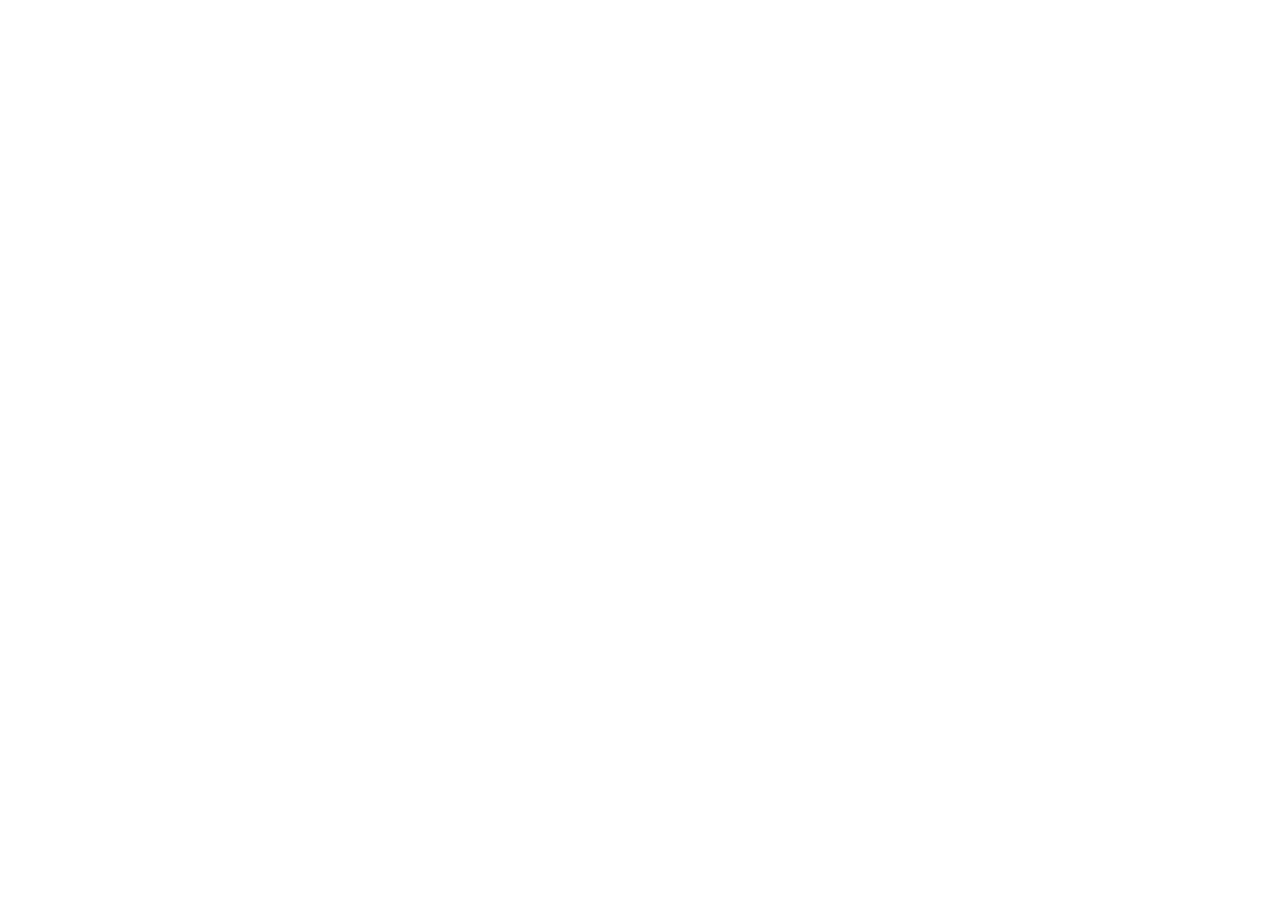
==== index.html @ 06e177b4 "Pages Creation for Portfolio" ====
<!DOCTYPE html>
<html lang="en">
<head>
    <meta charset="UTF-8">
    <meta name="viewport" content="width=device-width, initial-scale=1.0">
    <title>Portfolio</title>
</head>
<body>
    
</body>
</html>
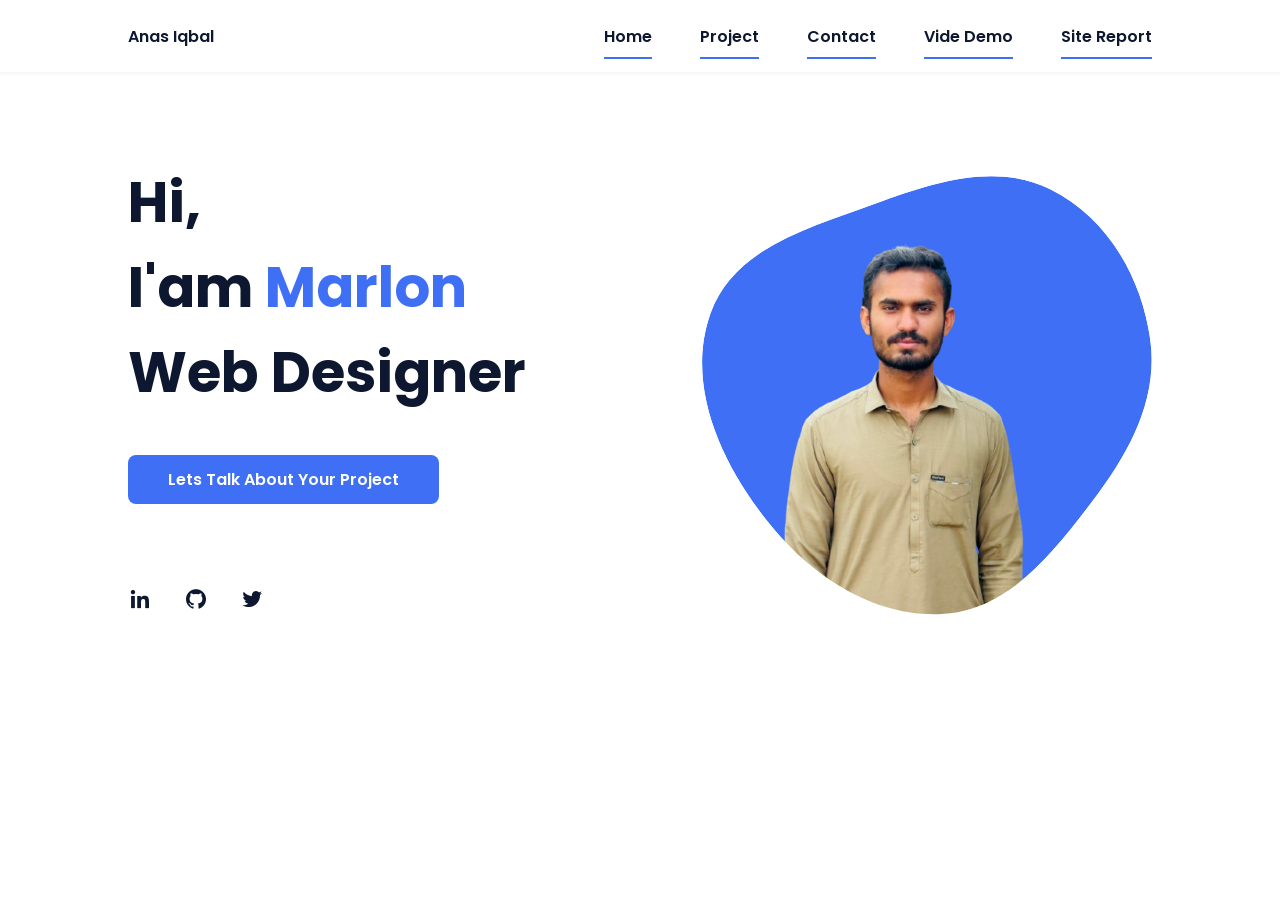
==== commit abf52c45: "Home Section is Correctly Implemented with Navigations to other Pages" ====
--- a/index.html
+++ b/index.html
@@ -1,11 +1,105 @@
 <!DOCTYPE html>
 <html lang="en">
-<head>
-    <meta charset="UTF-8">
-    <meta name="viewport" content="width=device-width, initial-scale=1.0">
-    <title>Portfolio</title>
-</head>
-<body>
-    
-</body>
-</html>+  <head>
+    <meta charset="UTF-8" />
+    <meta name="viewport" content="width=device-width, initial-scale=1.0" />
+    <link rel="stylesheet" href="css/styles.css" />
+    <link
+      rel="stylesheet"
+      href="https://cdn.jsdelivr.net/npm/boxicons@2.0.5/css/boxicons.min.css"
+    />
+    <title>Anas Portfolio</title>
+  </head>
+  <body>
+    <header class="l-header">
+      <!--Navbar Section-->
+      <nav class="nav bd-grid">
+        <div>
+          <a href="#" class="nav__logo">Anas Iqbal</a>
+        </div>
+
+        <div class="nav__menu" id="nav-menu">
+          <ul class="nav__list">
+            <li class="nav__item">
+              <a href="#" class="nav__link active-link">Home</a>
+            </li>
+            <li class="nav__item">
+              <a href="Pages/project.html" class="nav__link active-link"
+                >Project</a
+              >
+            </li>
+            <li class="nav__item">
+              <a href="Pages/contact.html" class="nav__link active-link"
+                >Contact</a
+              >
+            </li>
+            <li class="nav__item">
+              <a href="Pages/videoDemo.html" class="nav__link active-link"
+                >Vide Demo</a
+              >
+            </li>
+            <li class="nav__item">
+              <a href="Pages/siteReport.html" class="nav__link active-link"
+                >Site Report</a
+              >
+            </li>
+          </ul>
+        </div>
+
+        <div class="nav__toggle nav-toggle">
+          <i class="bx bx-menu"></i>
+        </div>
+      </nav>
+    </header>
+
+    <main class="l-main">
+      <!--Home Section-->
+      <section class="home bd-grid" id="home">
+        <div class="home__data">
+          <h1 class="home__title">
+            Hi,<br />I'am <span class="home__title-color">Marlon</span><br />
+            Web Designer
+          </h1>
+
+          <a href="Pages/contact.html" class="button">Lets Talk About Your Project</a>
+        </div>
+
+        <div class="home__social">
+          <a href="" class="home__social-icon"
+            ><i class="bx bxl-linkedin"></i
+          ></a>
+          <a href="" class="home__social-icon"><i class="bx bxl-github"></i></a>
+          <a href="" class="home__social-icon"
+            ><i class="bx bxl-twitter"></i
+          ></a>
+        </div>
+
+        <div class="home__img">
+          <svg
+            class="home__blob"
+            viewBox="0 0 479 467"
+            xmlns="http://www.w3.org/2000/svg"
+            xmlns:xlink="http://www.w3.org/1999/xlink"
+          >
+            <mask id="mask0" mask-type="alpha">
+              <path
+                d="M9.19024 145.964C34.0253 76.5814 114.865 54.7299 184.111 29.4823C245.804 6.98884 311.86 -14.9503 370.735 14.143C431.207 44.026 467.948 107.508 477.191 174.311C485.897 237.229 454.931 294.377 416.506 344.954C373.74 401.245 326.068 462.801 255.442 466.189C179.416 469.835 111.552 422.137 65.1576 361.805C17.4835 299.81 -17.1617 219.583 9.19024 145.964Z"
+              />
+            </mask>
+            <g mask="url(#mask0)">
+              <path
+                d="M9.19024 145.964C34.0253 76.5814 114.865 54.7299 184.111 29.4823C245.804 6.98884 311.86 -14.9503 370.735 14.143C431.207 44.026 467.948 107.508 477.191 174.311C485.897 237.229 454.931 294.377 416.506 344.954C373.74 401.245 326.068 462.801 255.442 466.189C179.416 469.835 111.552 422.137 65.1576 361.805C17.4835 299.81 -17.1617 219.583 9.19024 145.964Z"
+              />
+              <image
+                class="home__blob-img"
+                x="50"
+                y="60"
+                href="/allAssests/ProfileImage.png"
+              />
+            </g>
+          </svg>
+        </div>
+      </section>
+    </main>
+  </body>
+</html>
--- a/css/styles.css
+++ b/css/styles.css
@@ -0,0 +1,486 @@
+/*===== GOOGLE FONTS =====*/
+@import url("https://fonts.googleapis.com/css2?family=Poppins:wght@400;600;700&display=swap");
+/*===== VARIABLES CSS =====*/
+:root {
+  --header-height: 3rem;
+  --font-semi: 600;
+  /*===== Colores =====*/
+  /*Purple 260 - Red 355 - Blue 224 - Pink 340*/
+  /* HSL color mode */
+  --hue-color: 224;
+  --first-color: hsl(var(--hue-color), 89%, 60%);
+  --second-color: hsl(var(--hue-color), 56%, 12%);
+  /*===== Fuente y tipografia =====*/
+  --body-font: "Poppins", sans-serif;
+  --big-font-size: 2rem;
+  --h2-font-size: 1.25rem;
+  --normal-font-size: .938rem;
+  --smaller-font-size: .75rem;
+  /*===== Margenes =====*/
+  --mb-2: 1rem;
+  --mb-4: 2rem;
+  --mb-5: 2.5rem;
+  --mb-6: 3rem;
+  /*===== z index =====*/
+  --z-back: -10;
+  --z-fixed: 100;
+}
+@media screen and (min-width: 968px) {
+  :root {
+    --big-font-size: 3.5rem;
+    --h2-font-size: 2rem;
+    --normal-font-size: 1rem;
+    --smaller-font-size: .875rem;
+  }
+}
+
+/*===== BASE =====*/
+*, ::before, ::after {
+  box-sizing: border-box;
+}
+
+html {
+  scroll-behavior: smooth;
+}
+
+body {
+  margin: var(--header-height) 0 0 0;
+  font-family: var(--body-font);
+  font-size: var(--normal-font-size);
+  color: var(--second-color);
+}
+
+h1, h2, p {
+  margin: 0;
+}
+
+ul {
+  margin: 0;
+  padding: 0;
+  list-style: none;
+}
+
+a {
+  text-decoration: none;
+}
+
+img {
+  max-width: 100%;
+  height: auto;
+  display: block;
+}
+
+/*===== CLASS CSS ===== */
+.section-title {
+  position: relative;
+  font-size: var(--h2-font-size);
+  color: var(--first-color);
+  margin-top: var(--mb-2);
+  margin-bottom: var(--mb-4);
+  text-align: center;
+}
+.section-title::after {
+  position: absolute;
+  content: "";
+  width: 64px;
+  height: 0.18rem;
+  left: 0;
+  right: 0;
+  margin: auto;
+  top: 2rem;
+  background-color: var(--first-color);
+}
+
+.section {
+  padding-top: 3rem;
+  padding-bottom: 2rem;
+}
+
+/*===== LAYOUT =====*/
+.bd-grid {
+  max-width: 1024px;
+  display: grid;
+  margin-left: var(--mb-2);
+  margin-right: var(--mb-2);
+}
+
+.l-header {
+  width: 100%;
+  position: fixed;
+  top: 0;
+  left: 0;
+  z-index: var(--z-fixed);
+  background-color: #fff;
+  box-shadow: 0 1px 4px rgba(146, 161, 176, 0.15);
+}
+
+/*===== NAV =====*/
+.nav {
+  height: var(--header-height);
+  display: flex;
+  justify-content: space-between;
+  align-items: center;
+  font-weight: var(--font-semi);
+}
+@media screen and (max-width: 767px) {
+  .nav__menu {
+    position: fixed;
+    top: var(--header-height);
+    right: -100%;
+    width: 80%;
+    height: 100%;
+    padding: 2rem;
+    background-color: var(--second-color);
+    transition: 0.5s;
+  }
+}
+.nav__item {
+  margin-bottom: var(--mb-4);
+}
+.nav__link {
+  position: relative;
+  color: #fff;
+}
+.nav__link:hover {
+  position: relative;
+}
+.nav__link:hover::after {
+  position: absolute;
+  content: "";
+  width: 100%;
+  height: 0.18rem;
+  left: 0;
+  top: 2rem;
+  background-color: var(--first-color);
+}
+.nav__logo {
+  color: var(--second-color);
+}
+.nav__toggle {
+  color: var(--second-color);
+  font-size: 1.5rem;
+  cursor: pointer;
+}
+
+/*Active menu*/
+.active-link::after {
+  position: absolute;
+  content: "";
+  width: 100%;
+  height: 0.18rem;
+  left: 0;
+  top: 2rem;
+  background-color: var(--first-color);
+}
+
+/*=== Show menu ===*/
+.show {
+  right: 0;
+}
+
+/*===== HOME =====*/
+.home {
+  position: relative;
+  row-gap: 5rem;
+  padding: 4rem 0 5rem;
+}
+.home__data {
+  align-self: center;
+}
+.home__title {
+  font-size: var(--big-font-size);
+  margin-bottom: var(--mb-5);
+}
+.home__title-color {
+  color: var(--first-color);
+}
+.home__social {
+  display: flex;
+  flex-direction: column;
+}
+.home__social-icon {
+  width: max-content;
+  margin-bottom: var(--mb-2);
+  font-size: 1.5rem;
+  color: var(--second-color);
+}
+.home__social-icon:hover {
+  color: var(--first-color);
+}
+.home__img {
+  position: absolute;
+  right: 0;
+  bottom: 0;
+  width: 260px;
+}
+.home__blob {
+  fill: var(--first-color);
+}
+.home__blob-img {
+  width: 360px;
+}
+
+/*BUTTONS*/
+.button {
+  display: inline-block;
+  background-color: var(--first-color);
+  color: #fff;
+  padding: 0.75rem 2.5rem;
+  font-weight: var(--font-semi);
+  border-radius: 0.5rem;
+  transition: 0.3s;
+}
+.button:hover {
+  box-shadow: 0px 10px 36px rgba(0, 0, 0, 0.15);
+}
+
+/* ===== ABOUT =====*/
+.about__container {
+  row-gap: 2rem;
+  text-align: center;
+}
+.about__subtitle {
+  margin-bottom: var(--mb-2);
+}
+.about__img {
+  justify-self: center;
+}
+.about__img img {
+  width: 200px;
+  border-radius: 0.5rem;
+}
+
+/* ===== SKILLS =====*/
+.skills__container {
+  row-gap: 2rem;
+  text-align: center;
+}
+.skills__subtitle {
+  margin-bottom: var(--mb-2);
+}
+.skills__text {
+  margin-bottom: var(--mb-4);
+}
+.skills__data {
+  display: flex;
+  justify-content: space-between;
+  align-items: center;
+  position: relative;
+  font-weight: var(--font-semi);
+  padding: 0.5rem 1rem;
+  margin-bottom: var(--mb-4);
+  border-radius: 0.5rem;
+  box-shadow: 0px 4px 25px rgba(14, 36, 49, 0.15);
+}
+.skills__icon {
+  font-size: 2rem;
+  margin-right: var(--mb-2);
+  color: var(--first-color);
+}
+.skills__names {
+  display: flex;
+  align-items: center;
+}
+.skills__bar {
+  position: absolute;
+  left: 0;
+  bottom: 0;
+  background-color: var(--first-color);
+  height: 0.25rem;
+  border-radius: 0.5rem;
+  z-index: var(--z-back);
+}
+.skills__html {
+  width: 95%;
+}
+.skills__css {
+  width: 85%;
+}
+.skills__js {
+  width: 65%;
+}
+.skills__ux {
+  width: 85%;
+}
+.skills__img {
+  border-radius: 0.5rem;
+}
+
+/* ===== WORK =====*/
+.work__container {
+  row-gap: 2rem;
+}
+.work__img {
+  box-shadow: 0px 4px 25px rgba(14, 36, 49, 0.15);
+  border-radius: 0.5rem;
+  overflow: hidden;
+}
+.work__img img {
+  transition: 1s;
+}
+.work__img img:hover {
+  transform: scale(1.1);
+}
+
+/* ===== CONTACT =====*/
+.contact__input {
+  width: 100%;
+  font-size: var(--normal-font-size);
+  font-weight: var(--font-semi);
+  padding: 1rem;
+  border-radius: 0.5rem;
+  border: 1.5px solid var(--second-color);
+  outline: none;
+  margin-bottom: var(--mb-4);
+}
+.contact__button {
+  display: block;
+  border: none;
+  outline: none;
+  font-size: var(--normal-font-size);
+  cursor: pointer;
+  margin-left: auto;
+}
+
+/* ===== FOOTER =====*/
+.footer {
+  background-color: var(--second-color);
+  color: #fff;
+  text-align: center;
+  font-weight: var(--font-semi);
+  padding: 2rem 0;
+}
+.footer__title {
+  font-size: 2rem;
+  margin-bottom: var(--mb-4);
+}
+.footer__social {
+  margin-bottom: var(--mb-4);
+}
+.footer__icon {
+  font-size: 1.5rem;
+  color: #fff;
+  margin: 0 var(--mb-2);
+}
+.footer__copy {
+  font-size: var(--smaller-font-size);
+}
+
+/* ===== MEDIA QUERIES=====*/
+@media screen and (max-width: 320px) {
+  .home {
+    row-gap: 2rem;
+  }
+  .home__img {
+    width: 200px;
+  }
+}
+@media screen and (min-width: 576px) {
+  .home {
+    padding: 4rem 0 2rem;
+  }
+  .home__social {
+    padding-top: 0;
+    padding-bottom: 2.5rem;
+    flex-direction: row;
+    align-self: flex-end;
+  }
+  .home__social-icon {
+    margin-bottom: 0;
+    margin-right: var(--mb-4);
+  }
+  .home__img {
+    width: 300px;
+    bottom: 25%;
+  }
+  .about__container {
+    grid-template-columns: repeat(2, 1fr);
+    align-items: center;
+    text-align: initial;
+  }
+  .skills__container {
+    grid-template-columns: 0.7fr;
+    justify-content: center;
+    column-gap: 1rem;
+  }
+  .work__container {
+    grid-template-columns: repeat(2, 1fr);
+    column-gap: 2rem;
+    padding-top: 2rem;
+  }
+  .contact__form {
+    width: 360px;
+    padding-top: 2rem;
+  }
+  .contact__container {
+    justify-items: center;
+  }
+}
+@media screen and (min-width: 768px) {
+  body {
+    margin: 0;
+  }
+  .section {
+    padding-top: 4rem;
+    padding-bottom: 3rem;
+  }
+  .section-title {
+    margin-bottom: var(--mb-6);
+  }
+  .section-title::after {
+    width: 80px;
+    top: 3rem;
+  }
+  .nav {
+    height: calc(var(--header-height) + 1.5rem);
+  }
+  .nav__list {
+    display: flex;
+    padding-top: 0;
+  }
+  .nav__item {
+    margin-left: var(--mb-6);
+    margin-bottom: 0;
+  }
+  .nav__toggle {
+    display: none;
+  }
+  .nav__link {
+    color: var(--second-color);
+  }
+  .home {
+    padding: 8rem 0 2rem;
+  }
+  .home__img {
+    width: 400px;
+    bottom: 10%;
+  }
+  .about__container {
+    padding-top: 2rem;
+  }
+  .about__img img {
+    width: 300px;
+  }
+  .skills__container {
+    grid-template-columns: repeat(2, 1fr);
+    column-gap: 2rem;
+    align-items: center;
+    text-align: initial;
+  }
+  .work__container {
+    grid-template-columns: repeat(3, 1fr);
+    column-gap: 2rem;
+  }
+}
+@media screen and (min-width: 992px) {
+  .bd-grid {
+    margin-left: auto;
+    margin-right: auto;
+  }
+  .home {
+    padding: 10rem 0 2rem;
+  }
+  .home__img {
+    width: 450px;
+  }
+}
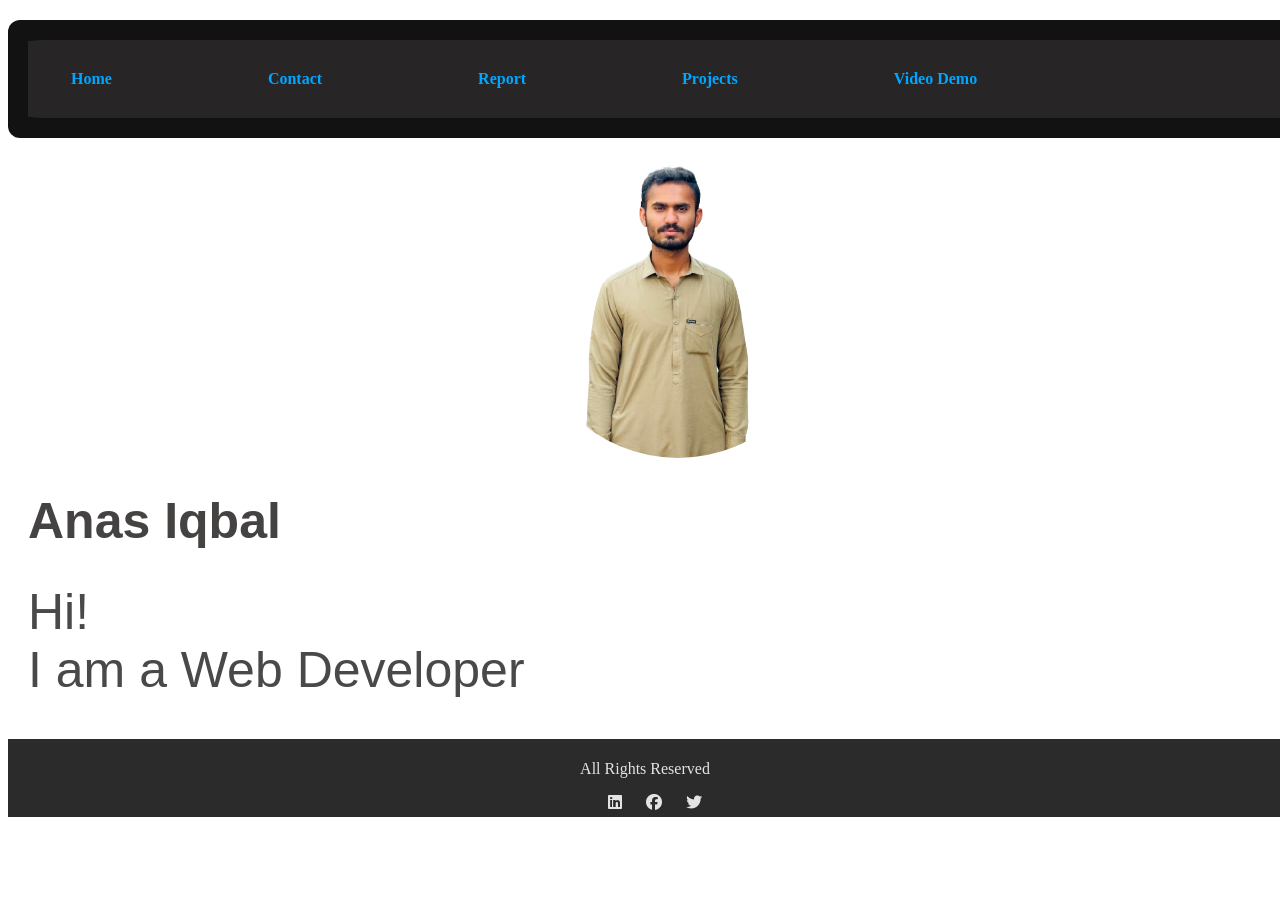
==== commit f9b44492: "My portfolio" ====
--- a/index.html
+++ b/index.html
@@ -1,105 +1,39 @@
 <!DOCTYPE html>
 <html lang="en">
   <head>
-    <meta charset="UTF-8" />
-    <meta name="viewport" content="width=device-width, initial-scale=1.0" />
-    <link rel="stylesheet" href="css/styles.css" />
+    <meta charset="UTF-8" >
+    <meta name="viewport" content="width=device-width, initial-scale=1.0" >
+    <link rel="stylesheet" href="styles.css" >
     <link
       rel="stylesheet"
-      href="https://cdn.jsdelivr.net/npm/boxicons@2.0.5/css/boxicons.min.css"
-    />
-    <title>Anas Portfolio</title>
+      href="https://cdnjs.cloudflare.com/ajax/libs/font-awesome/6.5.1/css/all.min.css"
+    >
+    <title>Portfolio</title>
   </head>
   <body>
-    <header class="l-header">
-      <!--Navbar Section-->
-      <nav class="nav bd-grid">
-        <div>
-          <a href="#" class="nav__logo">Anas Iqbal</a>
-        </div>
+    <main>
+      <nav class="navbar">
+        <ul>
+          <li><a href="/index.html">Home</a></li>
+          <li><a href="/contact.html">Contact</a></li>
+          <li><a href="/Report.html">Report</a></li>
+          <li><a href="/project.html">Projects</a></li>
+          <li><a href="/video.html">Video Demo</a></li>
+        </ul>
+      </nav>
+    </main>
+    <div class="intro">
+      <img src="/1.png" alt="Profile" >
+      <h1>Anas Iqbal</h1>
+      <span>Hi!</span>
+      <span>I am a Web Developer</span>
+    </div>
 
-        <div class="nav__menu" id="nav-menu">
-          <ul class="nav__list">
-            <li class="nav__item">
-              <a href="#" class="nav__link active-link">Home</a>
-            </li>
-            <li class="nav__item">
-              <a href="Pages/project.html" class="nav__link active-link"
-                >Project</a
-              >
-            </li>
-            <li class="nav__item">
-              <a href="Pages/contact.html" class="nav__link active-link"
-                >Contact</a
-              >
-            </li>
-            <li class="nav__item">
-              <a href="Pages/videoDemo.html" class="nav__link active-link"
-                >Vide Demo</a
-              >
-            </li>
-            <li class="nav__item">
-              <a href="Pages/siteReport.html" class="nav__link active-link"
-                >Site Report</a
-              >
-            </li>
-          </ul>
-        </div>
-
-        <div class="nav__toggle nav-toggle">
-          <i class="bx bx-menu"></i>
-        </div>
-      </nav>
-    </header>
-
-    <main class="l-main">
-      <!--Home Section-->
-      <section class="home bd-grid" id="home">
-        <div class="home__data">
-          <h1 class="home__title">
-            Hi,<br />I'am <span class="home__title-color">Marlon</span><br />
-            Web Designer
-          </h1>
-
-          <a href="Pages/contact.html" class="button">Lets Talk About Your Project</a>
-        </div>
-
-        <div class="home__social">
-          <a href="" class="home__social-icon"
-            ><i class="bx bxl-linkedin"></i
-          ></a>
-          <a href="" class="home__social-icon"><i class="bx bxl-github"></i></a>
-          <a href="" class="home__social-icon"
-            ><i class="bx bxl-twitter"></i
-          ></a>
-        </div>
-
-        <div class="home__img">
-          <svg
-            class="home__blob"
-            viewBox="0 0 479 467"
-            xmlns="http://www.w3.org/2000/svg"
-            xmlns:xlink="http://www.w3.org/1999/xlink"
-          >
-            <mask id="mask0" mask-type="alpha">
-              <path
-                d="M9.19024 145.964C34.0253 76.5814 114.865 54.7299 184.111 29.4823C245.804 6.98884 311.86 -14.9503 370.735 14.143C431.207 44.026 467.948 107.508 477.191 174.311C485.897 237.229 454.931 294.377 416.506 344.954C373.74 401.245 326.068 462.801 255.442 466.189C179.416 469.835 111.552 422.137 65.1576 361.805C17.4835 299.81 -17.1617 219.583 9.19024 145.964Z"
-              />
-            </mask>
-            <g mask="url(#mask0)">
-              <path
-                d="M9.19024 145.964C34.0253 76.5814 114.865 54.7299 184.111 29.4823C245.804 6.98884 311.86 -14.9503 370.735 14.143C431.207 44.026 467.948 107.508 477.191 174.311C485.897 237.229 454.931 294.377 416.506 344.954C373.74 401.245 326.068 462.801 255.442 466.189C179.416 469.835 111.552 422.137 65.1576 361.805C17.4835 299.81 -17.1617 219.583 9.19024 145.964Z"
-              />
-              <image
-                class="home__blob-img"
-                x="50"
-                y="60"
-                href="/allAssests/ProfileImage.png"
-              />
-            </g>
-          </svg>
-        </div>
-      </section>
-    </main>
+    <footer>
+      <p>All Rights Reserved</p>
+      <i class="fa-brands fa-linkedin"></i>
+      <i class="fa-brands fa-facebook"></i>
+      <i class="fa-brands fa-twitter"></i>
+    </footer>
   </body>
 </html>
--- a/styles.css
+++ b/styles.css
@@ -0,0 +1,119 @@
+nav ul {
+  list-style: none;
+  padding: 0;
+  margin: 0;
+  display: flex;
+  justify-content: center;
+}
+nav ul li {
+  margin: 10px;
+  margin-right: 120px;
+}
+nav ul li a {
+  color: #00a6ff;
+  text-decoration: none;
+  font-weight: bold;
+  padding: 13px;
+  transition: 0.5s;
+}
+nav ul li a:hover {
+  background-color: #0056b3;
+  color: white;
+}
+main {
+  grid-area: main;
+  background-color: #121212;
+  width: 100%;
+  padding: 20px;
+  border-radius: 12px;
+  margin: 20px 0;
+  justify-content: center;
+}
+
+.intro {
+  display: grid;
+  margin: 20px;
+}
+.intro h1 {
+  font-family: "Segoe UI", Tahoma, Geneva, Verdana, sans-serif;
+  font-size: larger;
+  font-style: normal;
+  font: bold;
+  font-size: 50px;
+  color: #454242;
+}
+.intro span {
+  font-family: Arial, Helvetica, sans-serif;
+  font-size: 50px;
+  color: #4a4949;
+}
+.intro img {
+  margin-left: 500px;
+  border-radius: 50%;
+  border-color: #272525;
+  object-fit: contain;
+  height: 300px;
+  width: 300px;
+}
+footer {
+  background-color: #2c2b2b;
+  color: rgb(227, 227, 227);
+  text-align: center;
+  padding: 5px;
+  width: 100%;
+  grid-area: footer;
+  margin-top: 40px;
+  bottom: 0;
+}
+footer i {
+  margin-left: 20px;
+}
+.form{
+    margin: 40px;
+    display: grid;
+    padding: 40px;
+}
+.form input{
+  max-width: 200px;
+  height: 16px;
+  padding: 10px;
+  padding: 10px;
+  margin-top: 20px;
+}
+.form .btn{
+    margin-top: 20px;
+    width: 120px;
+}
+.form h1{
+    font-family: "Segoe UI", Tahoma, Geneva, Verdana, sans-serif;
+    font-size: larger;
+    font-style: normal;
+    font: bold;
+    font-size: 30px;
+    color: #454242;
+}
+.projects{
+    display: grid;
+    gap: 20px;
+    padding: 20px;
+}
+.card img {
+    max-width: 100%;
+    border-radius: 4px;
+    margin-top: 10px;
+}
+.card p {
+    font-size: 16px;
+    color: #333;
+    margin-bottom: 10px; 
+}
+nav {
+  display: grid;
+  background-color: #272525;
+  width: 100%;
+  grid-template-columns: auto 1fr;
+  align-items: center;
+  padding: 20px;
+  grid-gap: 10px;
+  border-radius: 2%;
+}
